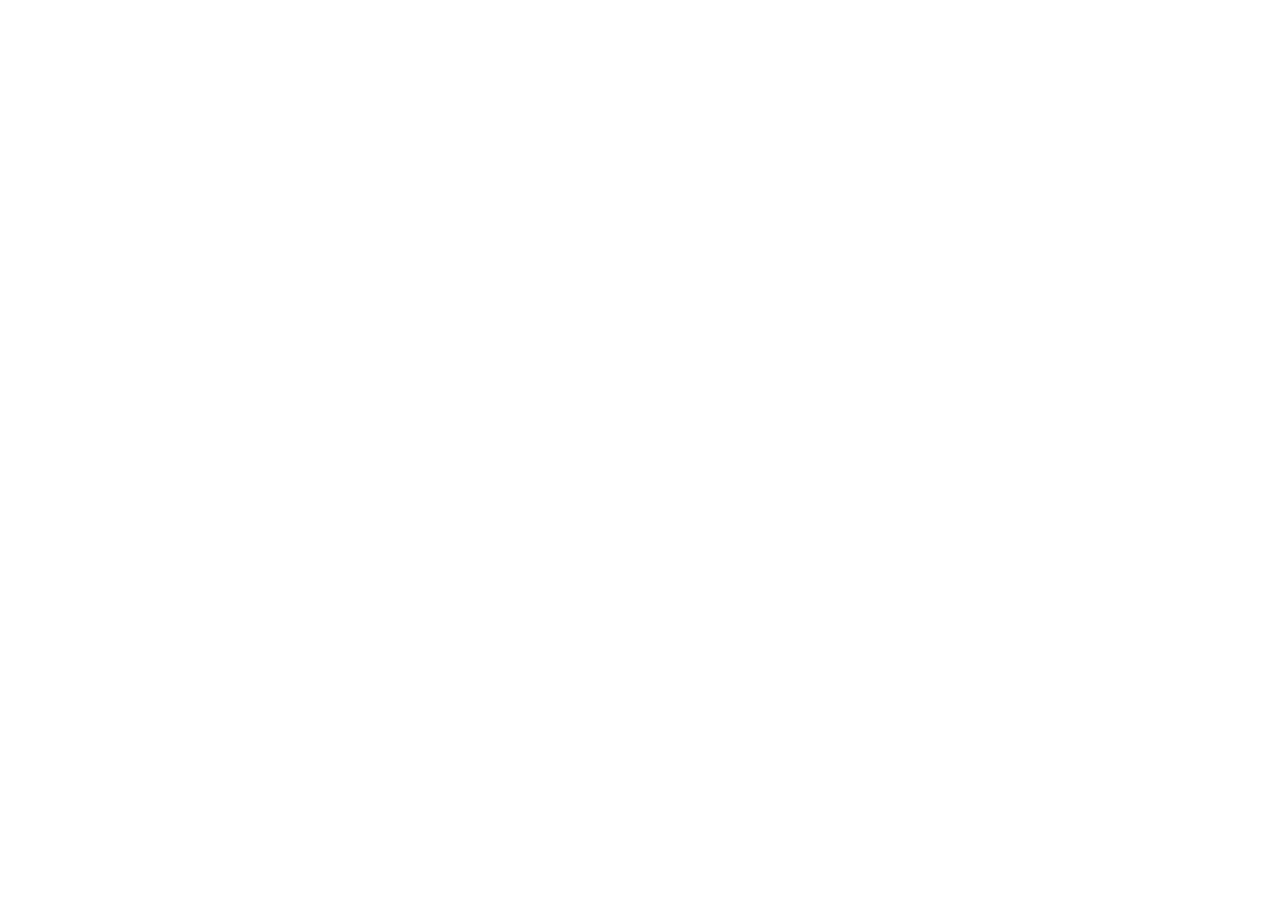
==== index.html @ 3358a7e7 "Add files via upload" ====
<!DOCTYPE html>
<html lang="zh-CN">
  <head>
    <meta charset="UTF-8" />
    <link rel="icon" type="image/svg+xml" href="/todo-visualizer/favicon.svg" />
    <meta name="viewport" content="width=device-width, initial-scale=1.0" />
    <meta name="description" content="工作容量可视化编辑器 - 可视化规划每日工作容量" />
    <title>Todo可视化</title>
    <script type="module" crossorigin src="/todo-visualizer/assets/index-O5Y5ijHv.js"></script>
    <link rel="stylesheet" crossorigin href="/todo-visualizer/assets/index-C9AaLOzy.css">
  </head>
  <body class="antialiased">
    <div id="root"></div>
  </body>
</html>
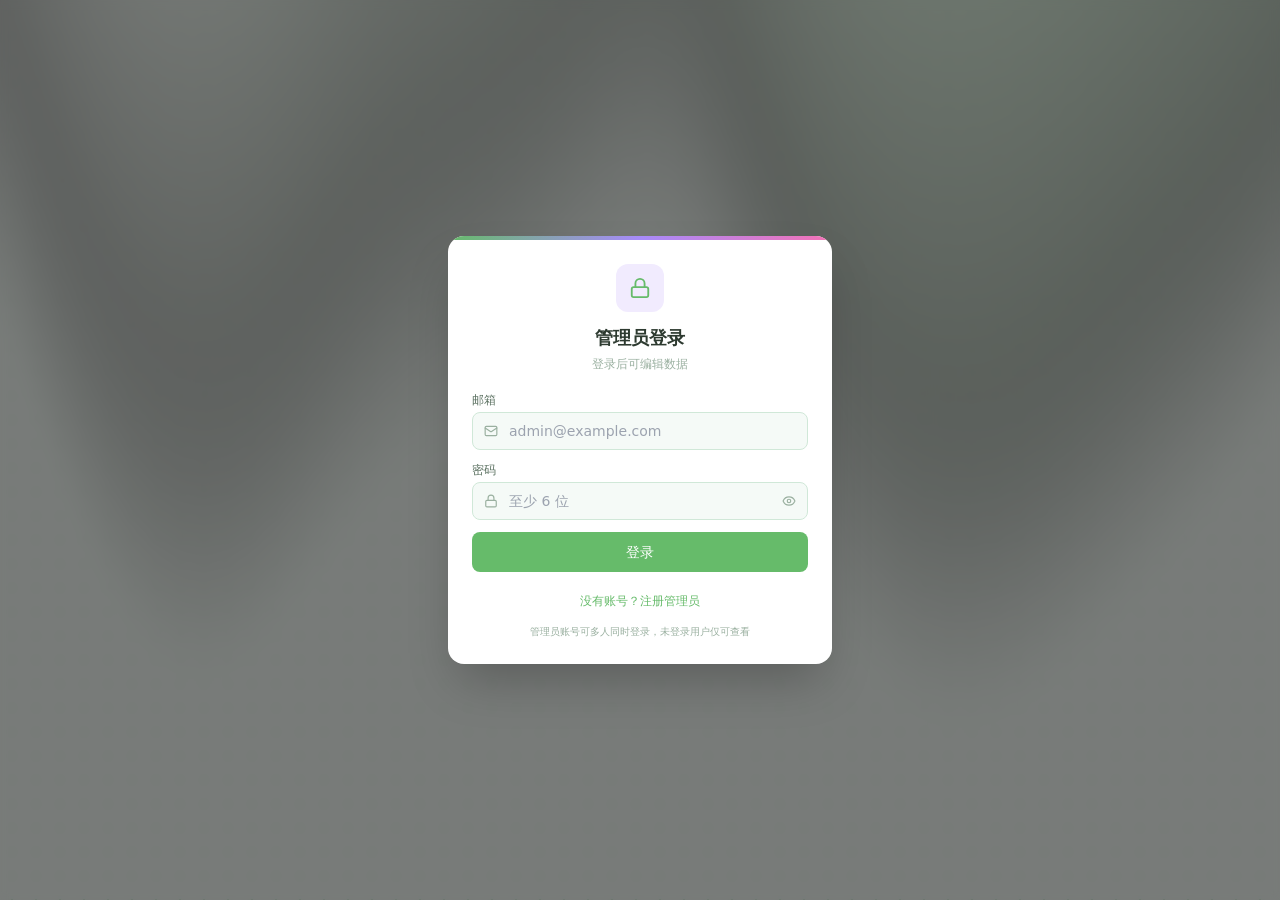
==== commit 1542bcbf: "Add files via upload" ====
--- a/index.html
+++ b/index.html
@@ -2,12 +2,12 @@
 <html lang="zh-CN">
   <head>
     <meta charset="UTF-8" />
-    <link rel="icon" type="image/svg+xml" href="/todo-visualizer/favicon.svg" />
+    <link rel="icon" type="image/svg+xml" href="/favicon.svg" />
     <meta name="viewport" content="width=device-width, initial-scale=1.0" />
     <meta name="description" content="工作容量可视化编辑器 - 可视化规划每日工作容量" />
     <title>Todo可视化</title>
-    <script type="module" crossorigin src="/todo-visualizer/assets/index-O5Y5ijHv.js"></script>
-    <link rel="stylesheet" crossorigin href="/todo-visualizer/assets/index-C9AaLOzy.css">
+    <script type="module" crossorigin src="/assets/index-_qRdojA9.js"></script>
+    <link rel="stylesheet" crossorigin href="/assets/index-C9AaLOzy.css">
   </head>
   <body class="antialiased">
     <div id="root"></div>
--- a/assets/index-C9AaLOzy.css
+++ b/assets/index-C9AaLOzy.css
@@ -0,0 +1 @@
+*,:before,:after{--tw-border-spacing-x: 0;--tw-border-spacing-y: 0;--tw-translate-x: 0;--tw-translate-y: 0;--tw-rotate: 0;--tw-skew-x: 0;--tw-skew-y: 0;--tw-scale-x: 1;--tw-scale-y: 1;--tw-pan-x: ;--tw-pan-y: ;--tw-pinch-zoom: ;--tw-scroll-snap-strictness: proximity;--tw-gradient-from-position: ;--tw-gradient-via-position: ;--tw-gradient-to-position: ;--tw-ordinal: ;--tw-slashed-zero: ;--tw-numeric-figure: ;--tw-numeric-spacing: ;--tw-numeric-fraction: ;--tw-ring-inset: ;--tw-ring-offset-width: 0px;--tw-ring-offset-color: #fff;--tw-ring-color: rgb(59 130 246 / .5);--tw-ring-offset-shadow: 0 0 #0000;--tw-ring-shadow: 0 0 #0000;--tw-shadow: 0 0 #0000;--tw-shadow-colored: 0 0 #0000;--tw-blur: ;--tw-brightness: ;--tw-contrast: ;--tw-grayscale: ;--tw-hue-rotate: ;--tw-invert: ;--tw-saturate: ;--tw-sepia: ;--tw-drop-shadow: ;--tw-backdrop-blur: ;--tw-backdrop-brightness: ;--tw-backdrop-contrast: ;--tw-backdrop-grayscale: ;--tw-backdrop-hue-rotate: ;--tw-backdrop-invert: ;--tw-backdrop-opacity: ;--tw-backdrop-saturate: ;--tw-backdrop-sepia: ;--tw-contain-size: ;--tw-contain-layout: ;--tw-contain-paint: ;--tw-contain-style: }::backdrop{--tw-border-spacing-x: 0;--tw-border-spacing-y: 0;--tw-translate-x: 0;--tw-translate-y: 0;--tw-rotate: 0;--tw-skew-x: 0;--tw-skew-y: 0;--tw-scale-x: 1;--tw-scale-y: 1;--tw-pan-x: ;--tw-pan-y: ;--tw-pinch-zoom: ;--tw-scroll-snap-strictness: proximity;--tw-gradient-from-position: ;--tw-gradient-via-position: ;--tw-gradient-to-position: ;--tw-ordinal: ;--tw-slashed-zero: ;--tw-numeric-figure: ;--tw-numeric-spacing: ;--tw-numeric-fraction: ;--tw-ring-inset: ;--tw-ring-offset-width: 0px;--tw-ring-offset-color: #fff;--tw-ring-color: rgb(59 130 246 / .5);--tw-ring-offset-shadow: 0 0 #0000;--tw-ring-shadow: 0 0 #0000;--tw-shadow: 0 0 #0000;--tw-shadow-colored: 0 0 #0000;--tw-blur: ;--tw-brightness: ;--tw-contrast: ;--tw-grayscale: ;--tw-hue-rotate: ;--tw-invert: ;--tw-saturate: ;--tw-sepia: ;--tw-drop-shadow: ;--tw-backdrop-blur: ;--tw-backdrop-brightness: ;--tw-backdrop-contrast: ;--tw-backdrop-grayscale: ;--tw-backdrop-hue-rotate: ;--tw-backdrop-invert: ;--tw-backdrop-opacity: ;--tw-backdrop-saturate: ;--tw-backdrop-sepia: ;--tw-contain-size: ;--tw-contain-layout: ;--tw-contain-paint: ;--tw-contain-style: }*,:before,:after{box-sizing:border-box;border-width:0;border-style:solid;border-color:#e5e7eb}:before,:after{--tw-content: ""}html,:host{line-height:1.5;-webkit-text-size-adjust:100%;-moz-tab-size:4;-o-tab-size:4;tab-size:4;font-family:Geist,Outfit,system-ui,-apple-system,sans-serif;font-feature-settings:normal;font-variation-settings:normal;-webkit-tap-highlight-color:transparent}body{margin:0;line-height:inherit}hr{height:0;color:inherit;border-top-width:1px}abbr:where([title]){-webkit-text-decoration:underline dotted;text-decoration:underline dotted}h1,h2,h3,h4,h5,h6{font-size:inherit;font-weight:inherit}a{color:inherit;text-decoration:inherit}b,strong{font-weight:bolder}code,kbd,samp,pre{font-family:JetBrains Mono,Fira Code,monospace;font-feature-settings:normal;font-variation-settings:normal;font-size:1em}small{font-size:80%}sub,sup{font-size:75%;line-height:0;position:relative;vertical-align:baseline}sub{bottom:-.25em}sup{top:-.5em}table{text-indent:0;border-color:inherit;border-collapse:collapse}button,input,optgroup,select,textarea{font-family:inherit;font-feature-settings:inherit;font-variation-settings:inherit;font-size:100%;font-weight:inherit;line-height:inherit;letter-spacing:inherit;color:inherit;margin:0;padding:0}button,select{text-transform:none}button,input:where([type=button]),input:where([type=reset]),input:where([type=submit]){-webkit-appearance:button;background-color:transparent;background-image:none}:-moz-focusring{outline:auto}:-moz-ui-invalid{box-shadow:none}progress{vertical-align:baseline}::-webkit-inner-spin-button,::-webkit-outer-spin-button{height:auto}[type=search]{-webkit-appearance:textfield;outline-offset:-2px}::-webkit-search-decoration{-webkit-appearance:none}::-webkit-file-upload-button{-webkit-appearance:button;font:inherit}summary{display:list-item}blockquote,dl,dd,h1,h2,h3,h4,h5,h6,hr,figure,p,pre{margin:0}fieldset{margin:0;padding:0}legend{padding:0}ol,ul,menu{list-style:none;margin:0;padding:0}dialog{padding:0}textarea{resize:vertical}input::-moz-placeholder,textarea::-moz-placeholder{opacity:1;color:#9ca3af}input::placeholder,textarea::placeholder{opacity:1;color:#9ca3af}button,[role=button]{cursor:pointer}:disabled{cursor:default}img,svg,video,canvas,audio,iframe,embed,object{display:block;vertical-align:middle}img,video{max-width:100%;height:auto}[hidden]:where(:not([hidden=until-found])){display:none}.\!container{width:100%!important}.container{width:100%}@media(min-width:640px){.\!container{max-width:640px!important}.container{max-width:640px}}@media(min-width:768px){.\!container{max-width:768px!important}.container{max-width:768px}}@media(min-width:1024px){.\!container{max-width:1024px!important}.container{max-width:1024px}}@media(min-width:1280px){.\!container{max-width:1280px!important}.container{max-width:1280px}}@media(min-width:1536px){.\!container{max-width:1536px!important}.container{max-width:1536px}}.pointer-events-none{pointer-events:none}.pointer-events-auto{pointer-events:auto}.fixed{position:fixed}.absolute{position:absolute}.relative{position:relative}.inset-0{inset:0}.inset-x-0{left:0;right:0}.-bottom-1{bottom:-.25rem}.-right-1{right:-.25rem}.-top-1{top:-.25rem}.bottom-0{bottom:0}.bottom-0\.5{bottom:.125rem}.bottom-12{bottom:3rem}.left-0{left:0}.left-1\/2{left:50%}.left-3{left:.75rem}.left-full{left:100%}.right-0{right:0}.right-1{right:.25rem}.right-3{right:.75rem}.top-0{top:0}.top-0\.5{top:.125rem}.top-1{top:.25rem}.top-1\/2{top:50%}.z-0{z-index:0}.z-10{z-index:10}.z-20{z-index:20}.z-30{z-index:30}.z-40{z-index:40}.z-50{z-index:50}.z-\[99999\]{z-index:99999}.mx-1{margin-left:.25rem;margin-right:.25rem}.mx-2{margin-left:.5rem;margin-right:.5rem}.mx-auto{margin-left:auto;margin-right:auto}.mb-0\.5{margin-bottom:.125rem}.mb-1{margin-bottom:.25rem}.mb-1\.5{margin-bottom:.375rem}.mb-2{margin-bottom:.5rem}.mb-2\.5{margin-bottom:.625rem}.mb-3{margin-bottom:.75rem}.mb-4{margin-bottom:1rem}.mb-5{margin-bottom:1.25rem}.mb-6{margin-bottom:1.5rem}.ml-1{margin-left:.25rem}.ml-auto{margin-left:auto}.mr-1{margin-right:.25rem}.mt-1{margin-top:.25rem}.mt-1\.5{margin-top:.375rem}.mt-2{margin-top:.5rem}.mt-3{margin-top:.75rem}.mt-4{margin-top:1rem}.block{display:block}.inline-block{display:inline-block}.inline{display:inline}.flex{display:flex}.inline-flex{display:inline-flex}.\!table{display:table!important}.table{display:table}.grid{display:grid}.hidden{display:none}.h-0\.5{height:.125rem}.h-1{height:.25rem}.h-12{height:3rem}.h-2{height:.5rem}.h-4{height:1rem}.h-5{height:1.25rem}.h-6{height:1.5rem}.h-7{height:1.75rem}.h-8{height:2rem}.h-\[100dvh\]{height:100dvh}.h-full{height:100%}.h-screen{height:100vh}.w-0{width:0px}.w-10{width:2.5rem}.w-11{width:2.75rem}.w-12{width:3rem}.w-14{width:3.5rem}.w-16{width:4rem}.w-2{width:.5rem}.w-20{width:5rem}.w-24{width:6rem}.w-4{width:1rem}.w-5{width:1.25rem}.w-52{width:13rem}.w-6{width:1.5rem}.w-7{width:1.75rem}.w-8{width:2rem}.w-full{width:100%}.w-px{width:1px}.min-w-0{min-width:0px}.min-w-\[120px\]{min-width:120px}.min-w-\[152px\]{min-width:152px}.min-w-\[160px\]{min-width:160px}.min-w-\[200px\]{min-width:200px}.max-w-lg{max-width:32rem}.max-w-md{max-width:28rem}.max-w-sm{max-width:24rem}.flex-1{flex:1 1 0%}.shrink-0{flex-shrink:0}.-translate-x-1\/2{--tw-translate-x: -50%;transform:translate(var(--tw-translate-x),var(--tw-translate-y)) rotate(var(--tw-rotate)) skew(var(--tw-skew-x)) skewY(var(--tw-skew-y)) scaleX(var(--tw-scale-x)) scaleY(var(--tw-scale-y))}.-translate-y-1\/2{--tw-translate-y: -50%;transform:translate(var(--tw-translate-x),var(--tw-translate-y)) rotate(var(--tw-rotate)) skew(var(--tw-skew-x)) skewY(var(--tw-skew-y)) scaleX(var(--tw-scale-x)) scaleY(var(--tw-scale-y))}.rotate-90{--tw-rotate: 90deg;transform:translate(var(--tw-translate-x),var(--tw-translate-y)) rotate(var(--tw-rotate)) skew(var(--tw-skew-x)) skewY(var(--tw-skew-y)) scaleX(var(--tw-scale-x)) scaleY(var(--tw-scale-y))}.transform{transform:translate(var(--tw-translate-x),var(--tw-translate-y)) rotate(var(--tw-rotate)) skew(var(--tw-skew-x)) skewY(var(--tw-skew-y)) scaleX(var(--tw-scale-x)) scaleY(var(--tw-scale-y))}@keyframes pulseSoft{0%,to{opacity:1}50%{opacity:.7}}.animate-pulse-soft{animation:pulseSoft 2s ease-in-out infinite}@keyframes slideUp{0%{opacity:0;transform:translateY(8px)}to{opacity:1;transform:translateY(0)}}.animate-slide-up{animation:slideUp .3s cubic-bezier(.16,1,.3,1)}@keyframes spin{to{transform:rotate(360deg)}}.animate-spin{animation:spin 1s linear infinite}.cursor-grab{cursor:grab}.cursor-pointer{cursor:pointer}.cursor-s-resize{cursor:s-resize}.touch-none{touch-action:none}.select-none{-webkit-user-select:none;-moz-user-select:none;user-select:none}.resize{resize:both}.grid-cols-2{grid-template-columns:repeat(2,minmax(0,1fr))}.grid-cols-3{grid-template-columns:repeat(3,minmax(0,1fr))}.grid-cols-9{grid-template-columns:repeat(9,minmax(0,1fr))}.flex-col{flex-direction:column}.flex-wrap{flex-wrap:wrap}.items-start{align-items:flex-start}.items-end{align-items:flex-end}.items-center{align-items:center}.justify-end{justify-content:flex-end}.justify-center{justify-content:center}.justify-between{justify-content:space-between}.gap-0\.5{gap:.125rem}.gap-1{gap:.25rem}.gap-1\.5{gap:.375rem}.gap-2{gap:.5rem}.gap-3{gap:.75rem}.gap-4{gap:1rem}.gap-5{gap:1.25rem}.gap-6{gap:1.5rem}.gap-px{gap:1px}.gap-x-3{-moz-column-gap:.75rem;column-gap:.75rem}.space-y-1>:not([hidden])~:not([hidden]){--tw-space-y-reverse: 0;margin-top:calc(.25rem * calc(1 - var(--tw-space-y-reverse)));margin-bottom:calc(.25rem * var(--tw-space-y-reverse))}.space-y-1\.5>:not([hidden])~:not([hidden]){--tw-space-y-reverse: 0;margin-top:calc(.375rem * calc(1 - var(--tw-space-y-reverse)));margin-bottom:calc(.375rem * var(--tw-space-y-reverse))}.space-y-3>:not([hidden])~:not([hidden]){--tw-space-y-reverse: 0;margin-top:calc(.75rem * calc(1 - var(--tw-space-y-reverse)));margin-bottom:calc(.75rem * var(--tw-space-y-reverse))}.overflow-hidden{overflow:hidden}.overflow-x-auto{overflow-x:auto}.overflow-y-auto{overflow-y:auto}.truncate{overflow:hidden;text-overflow:ellipsis;white-space:nowrap}.rounded{border-radius:.25rem}.rounded-2xl{border-radius:1rem}.rounded-\[inherit\]{border-radius:inherit}.rounded-full{border-radius:9999px}.rounded-lg{border-radius:.5rem}.rounded-md{border-radius:.375rem}.rounded-xl{border-radius:.75rem}.rounded-b-xl{border-bottom-right-radius:.75rem;border-bottom-left-radius:.75rem}.rounded-t-xl{border-top-left-radius:.75rem;border-top-right-radius:.75rem}.border{border-width:1px}.border-2{border-width:2px}.border-b{border-bottom-width:1px}.border-b-0{border-bottom-width:0px}.border-r{border-right-width:1px}.border-t{border-top-width:1px}.border-t-0{border-top-width:0px}.border-dashed{border-style:dashed}.border-\[var\(--color-accent\)\]{border-color:var(--color-accent)}.border-\[var\(--color-border\)\]{border-color:var(--color-border)}.bg-\[var\(--color-accent\)\]{background-color:var(--color-accent)}.bg-\[var\(--color-accent-muted\)\]{background-color:var(--color-accent-muted)}.bg-\[var\(--color-danger\)\]{background-color:var(--color-danger)}.bg-\[var\(--color-danger-muted\)\]{background-color:var(--color-danger-muted)}.bg-\[var\(--color-success-muted\)\]{background-color:var(--color-success-muted)}.bg-\[var\(--color-surface\)\]{background-color:var(--color-surface)}.bg-\[var\(--color-surface-secondary\)\]{background-color:var(--color-surface-secondary)}.bg-\[var\(--color-warning-muted\)\]{background-color:var(--color-warning-muted)}.bg-black\/50{background-color:#00000080}.bg-black\/60{background-color:#0009}.bg-transparent{background-color:transparent}.bg-white{--tw-bg-opacity: 1;background-color:rgb(255 255 255 / var(--tw-bg-opacity, 1))}.p-0\.5{padding:.125rem}.p-1{padding:.25rem}.p-1\.5{padding:.375rem}.p-2{padding:.5rem}.p-2\.5{padding:.625rem}.p-3{padding:.75rem}.p-3\.5{padding:.875rem}.p-4{padding:1rem}.p-5{padding:1.25rem}.p-6{padding:1.5rem}.px-1{padding-left:.25rem;padding-right:.25rem}.px-1\.5{padding-left:.375rem;padding-right:.375rem}.px-2{padding-left:.5rem;padding-right:.5rem}.px-2\.5{padding-left:.625rem;padding-right:.625rem}.px-3{padding-left:.75rem;padding-right:.75rem}.px-4{padding-left:1rem;padding-right:1rem}.px-5{padding-left:1.25rem;padding-right:1.25rem}.py-0\.5{padding-top:.125rem;padding-bottom:.125rem}.py-1{padding-top:.25rem;padding-bottom:.25rem}.py-1\.5{padding-top:.375rem;padding-bottom:.375rem}.py-12{padding-top:3rem;padding-bottom:3rem}.py-2{padding-top:.5rem;padding-bottom:.5rem}.py-2\.5{padding-top:.625rem;padding-bottom:.625rem}.py-3{padding-top:.75rem;padding-bottom:.75rem}.py-4{padding-top:1rem;padding-bottom:1rem}.pb-0\.5{padding-bottom:.125rem}.pb-10{padding-bottom:2.5rem}.pl-9{padding-left:2.25rem}.pr-3{padding-right:.75rem}.pr-4{padding-right:1rem}.pr-9{padding-right:2.25rem}.pt-1{padding-top:.25rem}.text-center{text-align:center}.text-right{text-align:right}.align-middle{vertical-align:middle}.font-mono{font-family:JetBrains Mono,Fira Code,monospace}.text-\[10px\]{font-size:10px}.text-\[11px\]{font-size:11px}.text-\[7px\]{font-size:7px}.text-\[8px\]{font-size:8px}.text-\[9px\]{font-size:9px}.text-base{font-size:1rem;line-height:1.5rem}.text-lg{font-size:1.125rem;line-height:1.75rem}.text-sm{font-size:.875rem;line-height:1.25rem}.text-xl{font-size:1.25rem;line-height:1.75rem}.text-xs{font-size:.75rem;line-height:1rem}.font-bold{font-weight:700}.font-medium{font-weight:500}.font-semibold{font-weight:600}.leading-none{line-height:1}.leading-relaxed{line-height:1.625}.leading-tight{line-height:1.25}.tracking-tight{letter-spacing:-.025em}.text-\[var\(--color-accent\)\]{color:var(--color-accent)}.text-\[var\(--color-danger\)\]{color:var(--color-danger)}.text-\[var\(--color-success\)\]{color:var(--color-success)}.text-\[var\(--color-text-muted\)\]{color:var(--color-text-muted)}.text-\[var\(--color-text-primary\)\]{color:var(--color-text-primary)}.text-\[var\(--color-text-secondary\)\]{color:var(--color-text-secondary)}.text-\[var\(--color-warning\)\]{color:var(--color-warning)}.text-accent{color:var(--color-accent)}.text-danger{color:var(--color-danger)}.text-text-secondary{color:var(--color-text-secondary)}.text-warning{color:var(--color-warning)}.text-white{--tw-text-opacity: 1;color:rgb(255 255 255 / var(--tw-text-opacity, 1))}.underline{text-decoration-line:underline}.underline-offset-2{text-underline-offset:2px}.antialiased{-webkit-font-smoothing:antialiased;-moz-osx-font-smoothing:grayscale}.opacity-0{opacity:0}.opacity-20{opacity:.2}.opacity-30{opacity:.3}.opacity-40{opacity:.4}.opacity-90{opacity:.9}.shadow-2xl{--tw-shadow: 0 25px 50px -12px rgb(0 0 0 / .25);--tw-shadow-colored: 0 25px 50px -12px var(--tw-shadow-color);box-shadow:var(--tw-ring-offset-shadow, 0 0 #0000),var(--tw-ring-shadow, 0 0 #0000),var(--tw-shadow)}.shadow-lg{--tw-shadow: 0 10px 15px -3px rgb(0 0 0 / .1), 0 4px 6px -4px rgb(0 0 0 / .1);--tw-shadow-colored: 0 10px 15px -3px var(--tw-shadow-color), 0 4px 6px -4px var(--tw-shadow-color);box-shadow:var(--tw-ring-offset-shadow, 0 0 #0000),var(--tw-ring-shadow, 0 0 #0000),var(--tw-shadow)}.shadow-sm{--tw-shadow: 0 1px 2px 0 rgb(0 0 0 / .05);--tw-shadow-colored: 0 1px 2px 0 var(--tw-shadow-color);box-shadow:var(--tw-ring-offset-shadow, 0 0 #0000),var(--tw-ring-shadow, 0 0 #0000),var(--tw-shadow)}.shadow-xl{--tw-shadow: 0 20px 25px -5px rgb(0 0 0 / .1), 0 8px 10px -6px rgb(0 0 0 / .1);--tw-shadow-colored: 0 20px 25px -5px var(--tw-shadow-color), 0 8px 10px -6px var(--tw-shadow-color);box-shadow:var(--tw-ring-offset-shadow, 0 0 #0000),var(--tw-ring-shadow, 0 0 #0000),var(--tw-shadow)}.outline-none{outline:2px solid transparent;outline-offset:2px}.ring-1{--tw-ring-offset-shadow: var(--tw-ring-inset) 0 0 0 var(--tw-ring-offset-width) var(--tw-ring-offset-color);--tw-ring-shadow: var(--tw-ring-inset) 0 0 0 calc(1px + var(--tw-ring-offset-width)) var(--tw-ring-color);box-shadow:var(--tw-ring-offset-shadow),var(--tw-ring-shadow),var(--tw-shadow, 0 0 #0000)}.ring-2{--tw-ring-offset-shadow: var(--tw-ring-inset) 0 0 0 var(--tw-ring-offset-width) var(--tw-ring-offset-color);--tw-ring-shadow: var(--tw-ring-inset) 0 0 0 calc(2px + var(--tw-ring-offset-width)) var(--tw-ring-color);box-shadow:var(--tw-ring-offset-shadow),var(--tw-ring-shadow),var(--tw-shadow, 0 0 #0000)}.ring-inset{--tw-ring-inset: inset}.ring-\[var\(--color-accent\)\]{--tw-ring-color: var(--color-accent)}.filter{filter:var(--tw-blur) var(--tw-brightness) var(--tw-contrast) var(--tw-grayscale) var(--tw-hue-rotate) var(--tw-invert) var(--tw-saturate) var(--tw-sepia) var(--tw-drop-shadow)}.backdrop-blur-md{--tw-backdrop-blur: blur(12px);backdrop-filter:var(--tw-backdrop-blur) var(--tw-backdrop-brightness) var(--tw-backdrop-contrast) var(--tw-backdrop-grayscale) var(--tw-backdrop-hue-rotate) var(--tw-backdrop-invert) var(--tw-backdrop-opacity) var(--tw-backdrop-saturate) var(--tw-backdrop-sepia)}.backdrop-blur-sm{--tw-backdrop-blur: blur(4px);backdrop-filter:var(--tw-backdrop-blur) var(--tw-backdrop-brightness) var(--tw-backdrop-contrast) var(--tw-backdrop-grayscale) var(--tw-backdrop-hue-rotate) var(--tw-backdrop-invert) var(--tw-backdrop-opacity) var(--tw-backdrop-saturate) var(--tw-backdrop-sepia)}.transition{transition-property:color,background-color,border-color,text-decoration-color,fill,stroke,opacity,box-shadow,transform,filter,backdrop-filter;transition-timing-function:cubic-bezier(.4,0,.2,1);transition-duration:.15s}.transition-all{transition-property:all;transition-timing-function:cubic-bezier(.4,0,.2,1);transition-duration:.15s}.transition-colors{transition-property:color,background-color,border-color,text-decoration-color,fill,stroke;transition-timing-function:cubic-bezier(.4,0,.2,1);transition-duration:.15s}.transition-opacity{transition-property:opacity;transition-timing-function:cubic-bezier(.4,0,.2,1);transition-duration:.15s}.transition-shadow{transition-property:box-shadow;transition-timing-function:cubic-bezier(.4,0,.2,1);transition-duration:.15s}.duration-150{transition-duration:.15s}.duration-200{transition-duration:.2s}.duration-300{transition-duration:.3s}.ease-premium{transition-timing-function:cubic-bezier(.16,1,.3,1)}:root{--color-surface: #ffffff;--color-surface-secondary: #f5faf7;--color-surface-elevated: #ffffff;--color-surface-alpha: rgba(255,255,255,.94);--color-surface-secondary-alpha: rgba(245,250,247,.88);--color-column-bg: #eef8f2;--color-border: #d0e8d8;--color-border-subtle: #e8f4ec;--color-text-primary: #2d3a30;--color-text-secondary: #5a7060;--color-text-muted: #9ab0a0;--color-accent: #66bb6a;--color-accent-hover: #43a047;--color-accent-muted: #e8f5e9;--color-danger: #ef5350;--color-danger-muted: #ffebee;--color-success: #66bb6a;--color-success-muted: #e8f5e9;--color-warning: #ffb74d;--color-warning-muted: #fff8e1;--shadow-sm: 0 1px 3px rgba(102, 187, 106, .06);--shadow-md: 0 4px 12px rgba(102, 187, 106, .08), 0 2px 4px rgba(76, 175, 80, .04);--shadow-lg: 0 10px 25px rgba(102, 187, 106, .1), 0 4px 10px rgba(76, 175, 80, .04);--shadow-xl: 0 20px 40px rgba(102, 187, 106, .12), 0 8px 16px rgba(76, 175, 80, .04);--radius-sm: .375rem;--radius-md: .5rem;--radius-lg: .75rem;--radius-xl: 1rem;--radius-2xl: 1.25rem;--bg-dot-color: rgba(129, 199, 132, .35);--bg-glow-color: rgba(129, 199, 132, .15)}.dark{--color-surface: #1a1a1c;--color-surface-secondary: #222227;--color-surface-elevated: #28282d;--color-surface-alpha: rgba(26,26,28,.92);--color-surface-secondary-alpha: rgba(34,34,39,.85);--color-column-bg: #131317;--color-border: #38383d;--color-border-subtle: #2a2a2f;--color-text-primary: #e4e4e7;--color-text-secondary: #a1a1aa;--color-text-muted: #71717a;--color-accent: #b388ff;--color-accent-hover: #9575cd;--color-accent-muted: #2e2a3a;--color-danger: #f87171;--color-danger-muted: #3a2222;--color-success: #4ade80;--color-success-muted: #1a2e1a;--color-warning: #facc15;--color-warning-muted: #3a3522;--shadow-sm: 0 1px 2px rgba(0, 0, 0, .3);--shadow-md: 0 4px 6px -1px rgba(0, 0, 0, .4), 0 2px 4px -2px rgba(0, 0, 0, .3);--shadow-lg: 0 10px 15px -3px rgba(0, 0, 0, .4), 0 4px 6px -4px rgba(0, 0, 0, .3);--shadow-xl: 0 20px 25px -5px rgba(0, 0, 0, .5), 0 8px 10px -6px rgba(0, 0, 0, .3);--bg-dot-color: rgba(139, 92, 246, .45);--bg-glow-color: rgba(139, 92, 246, .12)}*{margin:0;padding:0;box-sizing:border-box}html{font-family:Geist,Outfit,system-ui,-apple-system,sans-serif;-webkit-font-smoothing:antialiased;-moz-osx-font-smoothing:grayscale;text-rendering:optimizeLegibility}body{background-color:#f0f7f2;color:var(--color-text-primary);min-height:100dvh;overflow:hidden;background-image:radial-gradient(circle,var(--bg-dot-color) 1.5px,transparent 1.5px);background-size:24px 24px;transition:background-color .3s ease}.dark body,body:has(.dark){background-color:#0a0a10}body:after{content:"";position:fixed;inset:0;z-index:9999;pointer-events:none;background-image:radial-gradient(circle 350px at var(--mx, -9999px) var(--my, -9999px),var(--bg-glow-color),transparent 60%)}@keyframes toastIn{0%{opacity:0;transform:translateY(12px) scale(.95)}to{opacity:1;transform:translateY(0) scale(1)}}#root{min-height:100dvh;display:flex;flex-direction:column}::-webkit-scrollbar{width:6px;height:6px}::-webkit-scrollbar-track{background:transparent}::-webkit-scrollbar-thumb{background:var(--color-border);border-radius:3px}::-webkit-scrollbar-thumb:hover{background:var(--color-text-muted)}@media(prefers-reduced-motion:reduce){*,*:before,*:after{animation-duration:.01ms!important;animation-iteration-count:1!important;transition-duration:.01ms!important}}:focus-visible{outline:2px solid var(--color-accent);outline-offset:2px;border-radius:2px}.focus-within\:border-\[var\(--color-accent\)\]:focus-within{border-color:var(--color-accent)}.hover\:scale-105:hover{--tw-scale-x: 1.05;--tw-scale-y: 1.05;transform:translate(var(--tw-translate-x),var(--tw-translate-y)) rotate(var(--tw-rotate)) skew(var(--tw-skew-x)) skewY(var(--tw-skew-y)) scaleX(var(--tw-scale-x)) scaleY(var(--tw-scale-y))}.hover\:border-red-500:hover{--tw-border-opacity: 1;border-color:rgb(239 68 68 / var(--tw-border-opacity, 1))}.hover\:bg-\[var\(--color-accent-hover\)\]:hover{background-color:var(--color-accent-hover)}.hover\:bg-\[var\(--color-accent-muted\)\]:hover{background-color:var(--color-accent-muted)}.hover\:bg-\[var\(--color-border\)\]:hover{background-color:var(--color-border)}.hover\:bg-\[var\(--color-danger-muted\)\]:hover{background-color:var(--color-danger-muted)}.hover\:bg-\[var\(--color-surface-secondary\)\]:hover{background-color:var(--color-surface-secondary)}.hover\:bg-red-500:hover{--tw-bg-opacity: 1;background-color:rgb(239 68 68 / var(--tw-bg-opacity, 1))}.hover\:bg-white\/20:hover{background-color:#fff3}.hover\:text-\[var\(--color-text-primary\)\]:hover{color:var(--color-text-primary)}.hover\:text-\[var\(--color-text-secondary\)\]:hover{color:var(--color-text-secondary)}.hover\:text-white:hover{--tw-text-opacity: 1;color:rgb(255 255 255 / var(--tw-text-opacity, 1))}.hover\:underline:hover{text-decoration-line:underline}.hover\:opacity-80:hover{opacity:.8}.hover\:opacity-90:hover{opacity:.9}.hover\:shadow-md:hover{--tw-shadow: 0 4px 6px -1px rgb(0 0 0 / .1), 0 2px 4px -2px rgb(0 0 0 / .1);--tw-shadow-colored: 0 4px 6px -1px var(--tw-shadow-color), 0 2px 4px -2px var(--tw-shadow-color);box-shadow:var(--tw-ring-offset-shadow, 0 0 #0000),var(--tw-ring-shadow, 0 0 #0000),var(--tw-shadow)}.hover\:shadow-sm:hover{--tw-shadow: 0 1px 2px 0 rgb(0 0 0 / .05);--tw-shadow-colored: 0 1px 2px 0 var(--tw-shadow-color);box-shadow:var(--tw-ring-offset-shadow, 0 0 #0000),var(--tw-ring-shadow, 0 0 #0000),var(--tw-shadow)}.focus\:border-\[var\(--color-accent\)\]:focus{border-color:var(--color-accent)}.focus\:ring-2:focus{--tw-ring-offset-shadow: var(--tw-ring-inset) 0 0 0 var(--tw-ring-offset-width) var(--tw-ring-offset-color);--tw-ring-shadow: var(--tw-ring-inset) 0 0 0 calc(2px + var(--tw-ring-offset-width)) var(--tw-ring-color);box-shadow:var(--tw-ring-offset-shadow),var(--tw-ring-shadow),var(--tw-shadow, 0 0 #0000)}.focus-visible\:outline-2:focus-visible{outline-width:2px}.focus-visible\:outline-offset-2:focus-visible{outline-offset:2px}.focus-visible\:outline-\[var\(--color-accent\)\]:focus-visible{outline-color:var(--color-accent)}.active\:scale-\[0\.97\]:active{--tw-scale-x: .97;--tw-scale-y: .97;transform:translate(var(--tw-translate-x),var(--tw-translate-y)) rotate(var(--tw-rotate)) skew(var(--tw-skew-x)) skewY(var(--tw-skew-y)) scaleX(var(--tw-scale-x)) scaleY(var(--tw-scale-y))}.active\:cursor-grabbing:active{cursor:grabbing}.disabled\:cursor-not-allowed:disabled{cursor:not-allowed}.disabled\:opacity-50:disabled{opacity:.5}.group\/cat:hover .group-hover\/cat\:flex{display:flex}.group\/handle:hover .group-hover\/handle\:opacity-100{opacity:1}.group\/handle:hover .group-hover\/handle\:opacity-60{opacity:.6}.group\/task:hover .group-hover\/task\:opacity-100,.group:hover .group-hover\:opacity-100{opacity:1}.group:hover .group-hover\:opacity-50{opacity:.5}@media(min-width:768px){.md\:grid-cols-3{grid-template-columns:repeat(3,minmax(0,1fr))}}@media(min-width:1024px){.lg\:grid-cols-4{grid-template-columns:repeat(4,minmax(0,1fr))}}@media(min-width:1280px){.xl\:grid-cols-5{grid-template-columns:repeat(5,minmax(0,1fr))}}
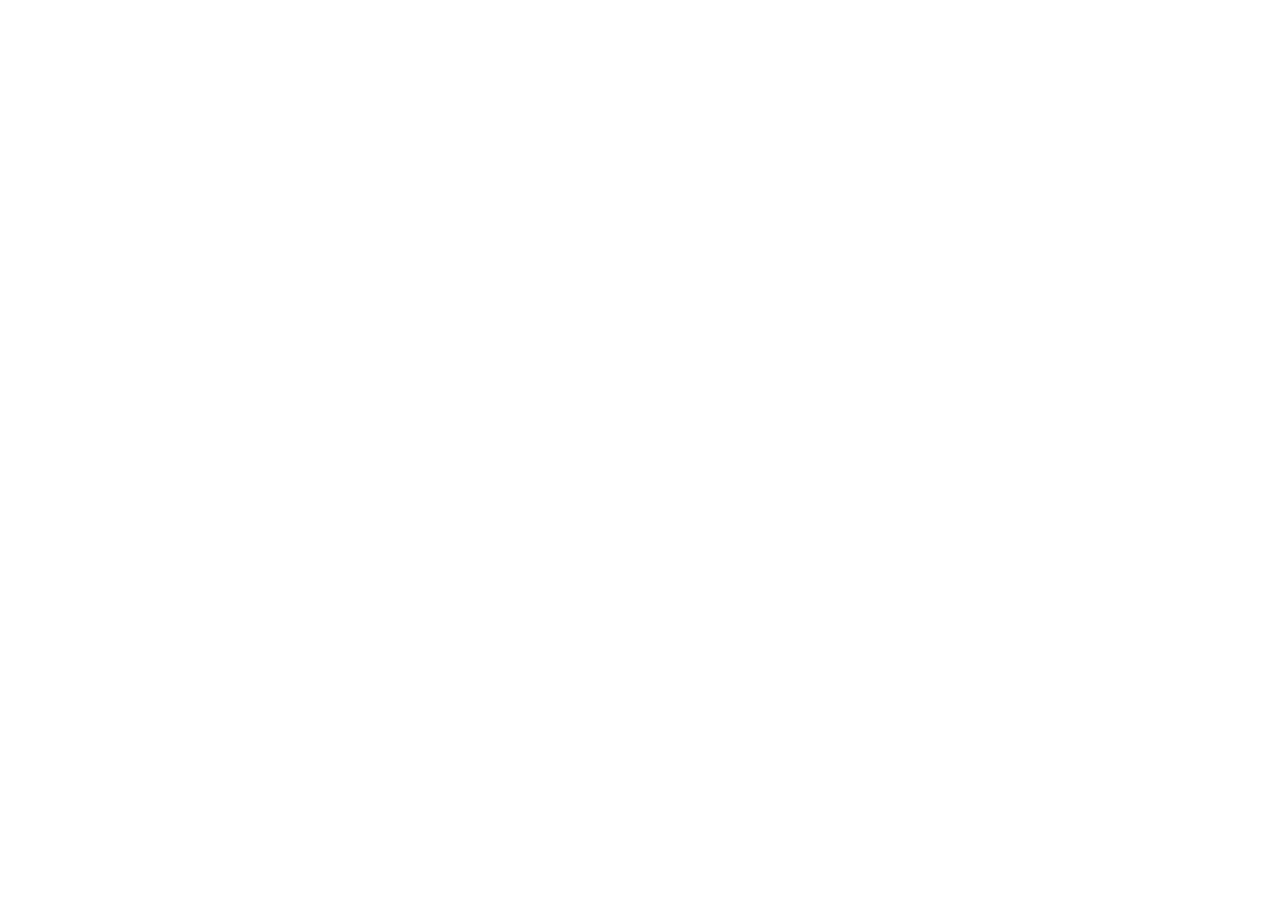
==== commit b3dbbfb8: "Add files via upload" ====
--- a/index.html
+++ b/index.html
@@ -2,12 +2,12 @@
 <html lang="zh-CN">
   <head>
     <meta charset="UTF-8" />
-    <link rel="icon" type="image/svg+xml" href="/favicon.svg" />
+    <link rel="icon" type="image/svg+xml" href="/todo-visualizer/favicon.svg" />
     <meta name="viewport" content="width=device-width, initial-scale=1.0" />
     <meta name="description" content="工作容量可视化编辑器 - 可视化规划每日工作容量" />
     <title>Todo可视化</title>
-    <script type="module" crossorigin src="/assets/index-_qRdojA9.js"></script>
-    <link rel="stylesheet" crossorigin href="/assets/index-C9AaLOzy.css">
+    <script type="module" crossorigin src="/todo-visualizer/assets/index-_qRdojA9.js"></script>
+    <link rel="stylesheet" crossorigin href="/todo-visualizer/assets/index-C9AaLOzy.css">
   </head>
   <body class="antialiased">
     <div id="root"></div>
